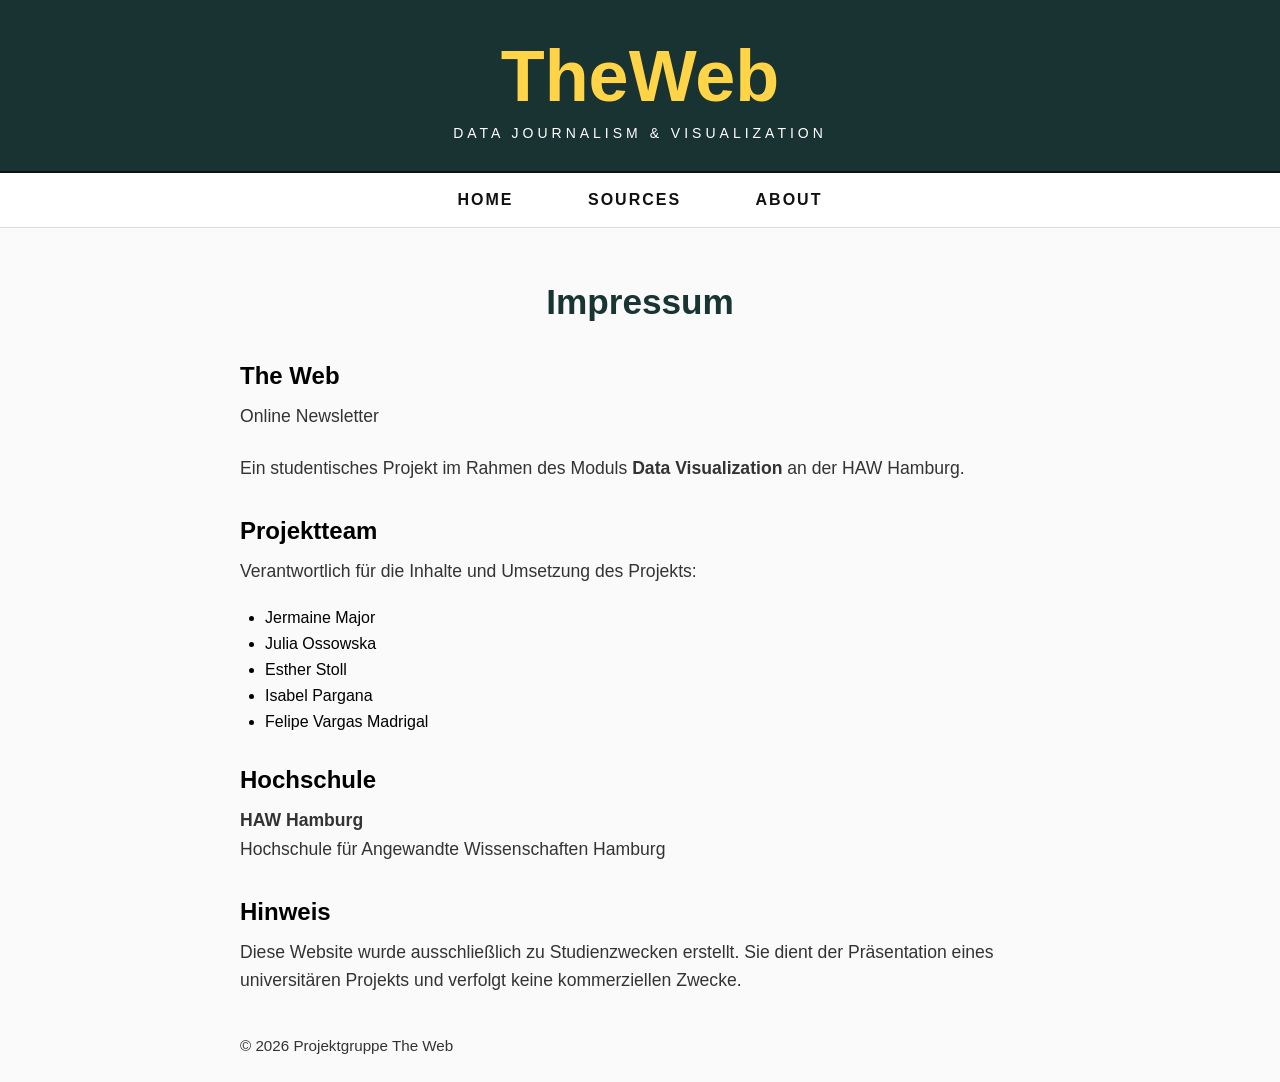
==== about.html @ 8abcc263 "Add files via upload" ====
<!DOCTYPE html>
<html lang="en">

<head>

    <meta charset="UTF-8">
    <meta name="viewport" content="width=device-width, initial-scale=1.0">

    <title>TheWeb</title>

    <link rel="stylesheet" href="style.css">

</head>

<body>



    <header>

        <div class="logo">
            TheWeb
        </div>

        <div class="tagline">
            DATA JOURNALISM & VISUALIZATION
        </div>

        <nav>
            <a href="index.html">HOME</a>
            <a href="sources.html">SOURCES</a>
            <a href="about.html">ABOUT</a>
        </nav>

    </header>
</body>

<!-- Impressum -->
 <br><br><br>
<!-- Impressum -->
<div class="insight-text impressum-text">

    <h1>Impressum</h1>

    <h2>The Web</h2>

    <p>
        Online Newsletter
    </p>

    <p>
        Ein studentisches Projekt im Rahmen des Moduls
        <strong>Data Visualization</strong> an der HAW Hamburg.
    </p>


    <h2>Projektteam</h2>

    <p>
        Verantwortlich für die Inhalte und Umsetzung des Projekts:
    </p>

    <ul>
        <li>Jermaine Major</li>
        <li>Julia Ossowska</li>
        <li>Esther Stoll</li>
        <li>Isabel Pargana</li>
        <li>Felipe Vargas Madrigal</li>
    </ul>


    <h2>Hochschule</h2>

    <p>
        <strong>HAW Hamburg</strong><br>
        Hochschule für Angewandte Wissenschaften Hamburg
    </p>


    <h2>Hinweis</h2>

    <p>
        Diese Website wurde ausschließlich zu Studienzwecken erstellt.
        Sie dient der Präsentation eines universitären Projekts und verfolgt
        keine kommerziellen Zwecke.
    </p>


    <p class="copyright">
        © 2026 Projektgruppe The Web
    </p>

</div>
---- style.css ----
*{
    margin:0;
    padding:0;
    box-sizing:border-box;
}

body{

    background:#fafafa;

    font-family:Arial, Helvetica, sans-serif;

}

header{

    background:#193232;

}

.logo{

    text-align:center;

    color:#FFD447;

    font-size:72px;

    font-weight:bold;

    padding-top:35px;

}

.tagline{

    color:white;

    text-align:center;

    letter-spacing:4px;

    font-size:14px;

    margin-top:8px;

    padding-bottom:30px;

}

nav{

    background:white;

    text-align:center;

    padding:18px;

    border-top:2px solid #111;

    border-bottom:1px solid #ddd;

}

nav a{

    color:#111;

    text-decoration:none;

    margin:0 35px;

    font-weight:bold;

    letter-spacing:2px;

}

nav a:hover{

    color:#193232;

}
.article{

    max-width:900px;

    margin:0 auto;

    padding:80px 30px;

}

.category{

    color:#777;

    font-size:14px;

    letter-spacing:2px;

    text-transform:uppercase;

    margin-bottom:30px;

}

.article h1{

    font-size:64px;

    line-height:1.1;

    margin-bottom:30px;

    font-weight:700;

}

.subtitle{

    font-size:26px;

    color:#555;

    line-height:1.6;

    margin-bottom:40px;

}

.author{

    color:#777;

    font-size:16px;

    font-weight:600;

    border-bottom:1px solid #ddd;

    padding-bottom:40px;

}
.hero-image {
    max-width: 900px;
    margin: 70px auto 30px;
    padding: 0 30px;
    text-align: center;
}

.hero-image img {
    width: 100%;
    max-width: 900px;
    display: block;
    margin: 0 auto;
    border-radius: 6px;
}

.caption {
    margin-top: 10px;
    font-size: 13px;
    color: #666;
    font-style: italic;
    text-align: left;
}
.intro{

    max-width:900px;

    margin:70px auto;

    padding:0 30px;

}

.lead{

    max-width:760px;

    margin:0 auto 40px;

    font-size:28px;

    line-height:1.8;

    color:#333;

}
.conversation{

    max-width:900px;

    margin:90px auto;

    padding:0 30px;

}

.question{

    width:65%;

    background:#ffffff;

    border-left:6px solid #193232;

    padding:28px;

    border-radius:12px;

    box-shadow:0 10px 30px rgba(0,0,0,.08);

}

.answer{

    width:65%;

    margin-left:auto;

    margin-top:35px;

    background:#193232;

    color:white;

    padding:28px;

    border-radius:12px;

    box-shadow:0 10px 30px rgba(0,0,0,.12);

}

.speaker{

    display:block;

    color:#FFD447;

    font-size:13px;

    font-weight:700;

    letter-spacing:1px;

    margin-bottom:14px;

}

.question p,
.answer p{

    margin:0;

    font-size:24px;

    line-height:1.7;

}
.chart-section{

    max-width:900px;

    margin:80px auto;

    padding:0 30px;

}
.story-chart{

    width:100%;

    display:block;

    border-radius:10px;

    box-shadow:0 12px 35px rgba(0,0,0,.10);

}
.conclusion {
    max-width: 900px;
    margin: 100px auto;
    padding: 50px 60px;
    background: rgba(255, 255, 255, 0.04);
    border-left: 6px solid #FFD447;
    border-radius: 10px;
}

.conclusion h2 {
    margin-top: 0;
    margin-bottom: 24px;
    color: #FFD447;
    font-size: 2rem;
    text-transform: uppercase;
    letter-spacing: 1px;
}

.conclusion p {
    font-size: 1.2rem;
    line-height: 1.9;
    margin-bottom: 20px;
}

.conclusion p:last-child {
    margin-bottom: 0;
    font-weight: 600;
}

.answer-wrapper{
    display:flex;
    align-items:center;
    gap:25px;
}
.insight-link{
    display:flex;
    flex-direction:column;
    align-items:center;
    text-decoration:none;
    flex-shrink:0;
}

.bulb-icon{
    width:60px;
    height:60px;

    border-radius:50%;
    background:#FFD84D;

    display:flex;
    justify-content:center;
    align-items:center;

    font-size:32px;

    box-shadow:
        0 0 15px rgba(255,216,77,.7),
        0 0 35px rgba(255,216,77,.45);

    transition:.3s;
}

.click-me{
    margin-top:8px;
    font-size:13px;
    font-weight:600;
    color:#17312F;
    letter-spacing:.08em;
}

.insight-link:hover .bulb-icon{
    transform:scale(1.1);
}
/* ---------- Insight Page ---------- */

.insight-section{
    max-width:1200px;
    margin:100px auto;
    padding:0 60px;

    display:flex;
    align-items:flex-start;
    gap:60px;
}

.insight-image{
    flex:1;
}

.insight-image img{
    width:100%;
    border-radius:18px;
    display:block;

    box-shadow:0 10px 30px rgba(0,0,0,.15);
}

.insight-text{
    flex:1.2;
}

.insight-text h1{
    font-size:2.2rem;
    margin-bottom:30px;
    color:#183433;
}

.insight-text p{
    font-size:1.1rem;
    line-height:1.9;
    color:#333;
    margin-bottom:24px;
}

.back-button{
    display:inline-block;
    margin-top:25px;

    padding:12px 22px;

    background:#183433;
    color:white;
    text-decoration:none;

    border-radius:30px;

    transition:.3s;
}

.back-button:hover{
    background:#FFD84D;
    color:#183433;
}

.sources-text {
    max-width: 800px;
    margin: 0 auto;
}

.sources-text h1 {
    text-align: 20px;
}

.sources-text ul {
    margin-top: 25px;
    padding-left: 20px;
}

.sources-text ul li {
    margin-bottom: 18px;
}

.impressum-text {
    max-width: 800px;
    margin: 0 auto;
}

.impressum-text h1 {
    text-align: center;
    margin-bottom: 40px;
}

.impressum-text h2 {
    margin-top: 35px;
    margin-bottom: 12px;
}

.impressum-text p {
    line-height: 1.6;
}

.impressum-text ul {
    padding-left: 25px;
    margin-top: 10px;
}

.impressum-text ul li {
    margin-bottom: 8px;
}

.impressum-text .copyright {
    margin-top: 40px;
    font-size: 0.95em;
}
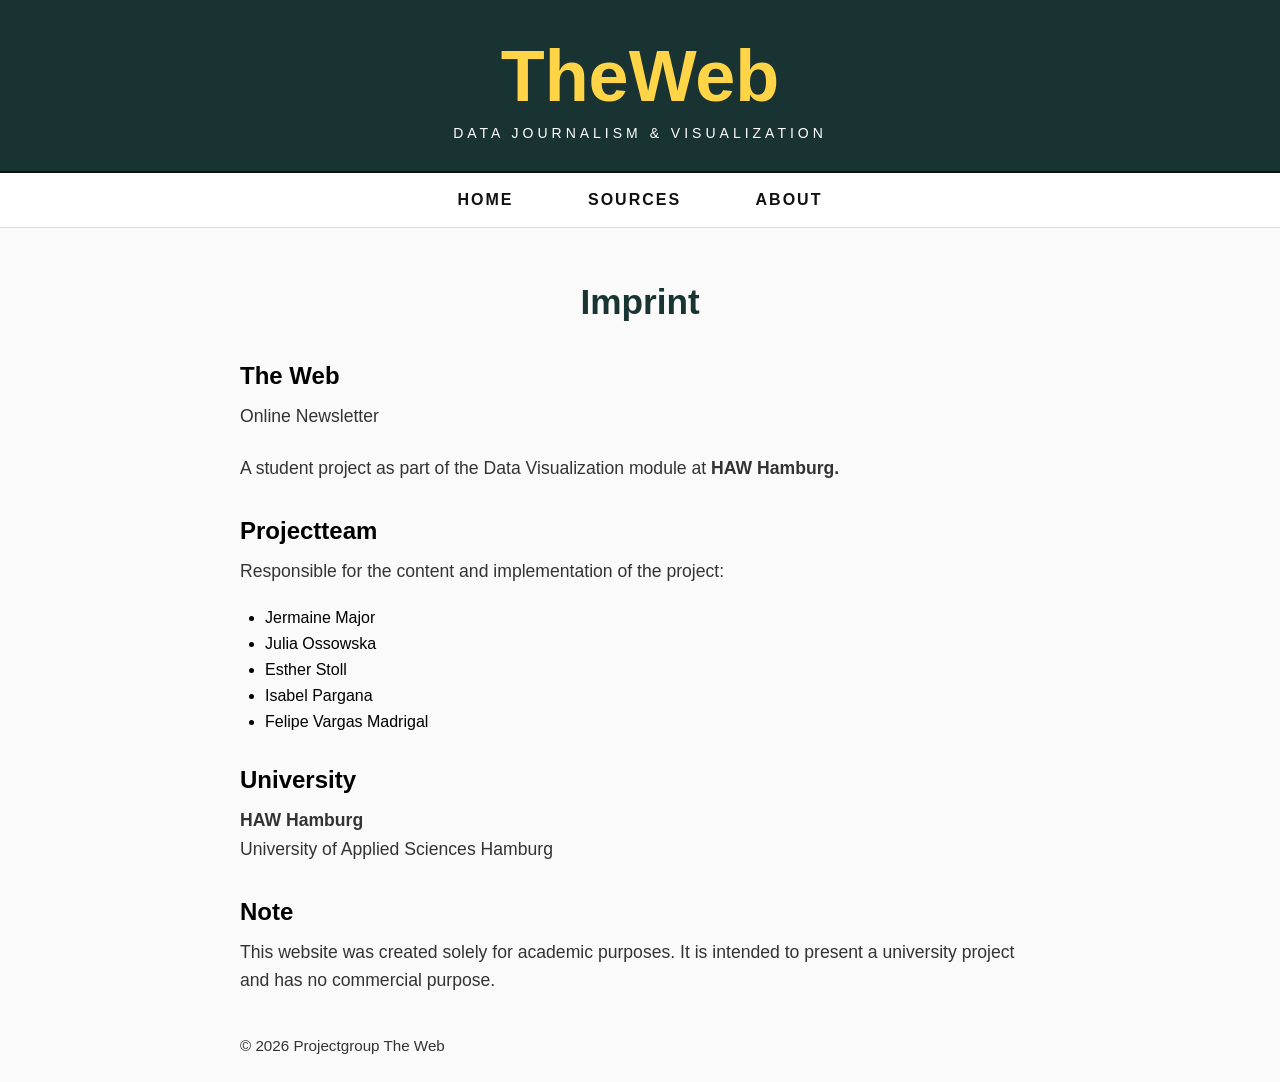
==== commit 200b6656: "Add files via upload" ====
--- a/about.html
+++ b/about.html
@@ -40,7 +40,7 @@
 <!-- Impressum -->
 <div class="insight-text impressum-text">
 
-    <h1>Impressum</h1>
+    <h1>Imprint</h1>
 
     <h2>The Web</h2>
 
@@ -49,15 +49,14 @@
     </p>
 
     <p>
-        Ein studentisches Projekt im Rahmen des Moduls
-        <strong>Data Visualization</strong> an der HAW Hamburg.
+        A student project as part of the Data Visualization module at <strong>HAW Hamburg.</strong>
     </p>
 
 
-    <h2>Projektteam</h2>
+    <h2>Projectteam</h2>
 
     <p>
-        Verantwortlich für die Inhalte und Umsetzung des Projekts:
+        Responsible for the content and implementation of the project:
     </p>
 
     <ul>
@@ -69,25 +68,23 @@
     </ul>
 
 
-    <h2>Hochschule</h2>
+    <h2>University</h2>
 
     <p>
         <strong>HAW Hamburg</strong><br>
-        Hochschule für Angewandte Wissenschaften Hamburg
+        University of Applied Sciences Hamburg
     </p>
 
 
-    <h2>Hinweis</h2>
+    <h2>Note</h2>
 
     <p>
-        Diese Website wurde ausschließlich zu Studienzwecken erstellt.
-        Sie dient der Präsentation eines universitären Projekts und verfolgt
-        keine kommerziellen Zwecke.
+        This website was created solely for academic purposes. It is intended to present a university project and has no commercial purpose.
     </p>
 
 
     <p class="copyright">
-        © 2026 Projektgruppe The Web
+        © 2026 Projectgroup The Web
     </p>
 
 </div>
--- a/style.css
+++ b/style.css
@@ -322,8 +322,8 @@
 }
 
 .bulb-icon{
-    width:60px;
-    height:60px;
+    width:90px;
+    height:90px;
 
     border-radius:50%;
     background:#FFD84D;
@@ -332,11 +332,11 @@
     justify-content:center;
     align-items:center;
 
-    font-size:32px;
+    font-size:48px;
 
     box-shadow:
-        0 0 15px rgba(255,216,77,.7),
-        0 0 35px rgba(255,216,77,.45);
+        0 0 24px rgba(255,216,77,.7),
+        0 0 55px rgba(255,216,77,.45);
 
     transition:.3s;
 }
@@ -352,6 +352,7 @@
 .insight-link:hover .bulb-icon{
     transform:scale(1.1);
 }
+
 /* ---------- Insight Page ---------- */
 
 .insight-section{
@@ -414,21 +415,70 @@
 }
 
 .sources-text {
-    max-width: 800px;
-    margin: 0 auto;
+    max-width: 850px;
+    margin: 50px auto;
+    padding: 35px 45px;
+
+    background: #fffef7;
+    border-left: 6px solid #FFD84D;
+    border-radius: 14px;
+
+    box-shadow:
+        0 8px 20px rgba(0, 0, 0, 0.08);
 }
 
 .sources-text h1 {
-    text-align: 20px;
+    text-align: center;
+    color: #17312F;
+    margin-bottom: 30px;
+    font-size: 2.2rem;
+    position: relative;
+}
+
+.sources-text h1::after {
+    content: "";
+    display: block;
+    width: 80px;
+    height: 4px;
+    background: #FFD84D;
+    margin: 12px auto 0;
+    border-radius: 2px;
+}
+
+.sources-text p {
+    color: #444;
+    line-height: 1.7;
+    margin-bottom: 22px;
 }
 
 .sources-text ul {
     margin-top: 25px;
-    padding-left: 20px;
+    padding-left: 28px;
 }
 
 .sources-text ul li {
     margin-bottom: 18px;
+    line-height: 1.7;
+    color: #333;
+    transition: transform 0.2s ease;
+}
+
+.sources-text ul li:hover {
+    transform: translateX(5px);
+}
+
+.sources-text strong {
+    color: #17312F;
+}
+
+.sources-text::before {
+    content: "";
+    display: block;
+    width: 100%;
+    height: 4px;
+    background: linear-gradient(to right, #FFD84D, transparent);
+    border-radius: 2px;
+    margin-bottom: 25px;
 }
 
 .impressum-text {
@@ -462,4 +512,206 @@
 .impressum-text .copyright {
     margin-top: 40px;
     font-size: 0.95em;
-}+}
+
+/* HANDY */
+
+@media (max-width: 768px) {
+
+    body {
+        overflow-x: hidden;
+    }
+
+    /* Logo */
+
+    .logo {
+        font-size: 3rem;
+    }
+
+    /* Menü */
+
+   nav {
+    display: flex;
+    justify-content: space-evenly;
+    align-items: center;
+    gap: 0;
+    padding: 15px 10px;
+}
+
+nav a {
+    font-size: 0.85rem;
+    letter-spacing: 1px;
+}
+
+
+    /* Hauptbereich */
+
+    .article,
+    .intro,
+    .conversation,
+    .chart-section,
+    .conclusion {
+        padding: 40px 20px;
+    }
+
+    /* Überschrift */
+
+    .article h1 {
+        font-size: 2.5rem;
+        line-height: 1.15;
+        letter-spacing: -1px;
+        margin-bottom: 25px;
+    }
+
+    /* Untertitel */
+
+    .subtitle {
+        font-size: 1.1rem;
+        line-height: 1.7;
+        margin-bottom: 25px;
+    }
+
+    /* Autor */
+
+    .author {
+        font-size: 0.9rem;
+    }
+
+    /* Fließtext */
+
+    .article p,
+    .chart-section p,
+    .conclusion p,
+    .question p,
+    .answer p {
+        font-size: 1rem;
+        line-height: 1.8;
+    }
+
+    /* Sprechblasen */
+
+    .question,
+    .answer {
+        max-width: 100%;
+        padding: 18px;
+    }
+
+    /* Diagramme */
+
+    iframe,
+    img {
+        width: 100%;
+        max-width: 100%;
+        height: auto;
+    }
+
+    /* Zwischenüberschriften */
+
+    h2 {
+        font-size: 1.8rem;
+        line-height: 1.3;
+    }
+}
+.insight-link {
+    display: flex;
+    justify-content: center;
+    margin-top: 45px;
+    text-align: center;
+}
+
+.insight-link a {
+    text-decoration: none;
+    color: inherit;
+}
+
+.bulb-icon {
+    width: 90px;
+    height: 90px;
+
+    border-radius: 50%;
+    background: #FFD84D;
+
+    display: flex;
+    justify-content: center;
+    align-items: center;
+
+    font-size: 48px;
+
+    box-shadow:
+        0 0 24px rgba(255,216,77,.7),
+        0 0 55px rgba(255,216,77,.45);
+
+    transition: .3s ease;
+}
+
+.click-me {
+    margin-top: 12px;
+
+    font-size: 13px;
+    font-weight: 600;
+
+    color: #17312F;
+    letter-spacing: .08em;
+}
+
+.insight-link:hover .bulb-icon {
+    transform: scale(1.1);
+
+    box-shadow:
+        0 0 35px rgba(255,216,77,.9),
+        0 0 70px rgba(255,216,77,.6);
+}
+
+.insight-link:hover .click-me {
+    color: #C79A00;
+}
+.intro {
+    max-width: 850px;
+    margin: 60px auto;
+    padding: 40px 50px;
+
+    background: #fffef7;
+    border-radius: 18px;
+
+    border-top: 5px solid #FFD84D;
+
+    box-shadow:
+        0 10px 30px rgba(0,0,0,0.08);
+}
+
+.intro h1 {
+    text-align: center;
+
+    color: #17312F;
+    font-size: 2.3rem;
+
+    margin-bottom: 30px;
+
+    position: relative;
+}
+
+.intro h1::after {
+    content: "";
+
+    display: block;
+
+    width: 90px;
+    height: 4px;
+
+    background: #FFD84D;
+
+    margin: 14px auto 0;
+
+    border-radius: 3px;
+}
+
+.intro .lead {
+    color: #333;
+
+    font-size: 1.08rem;
+    line-height: 1.8;
+
+    text-align: justify;
+
+    margin: 0;
+}
